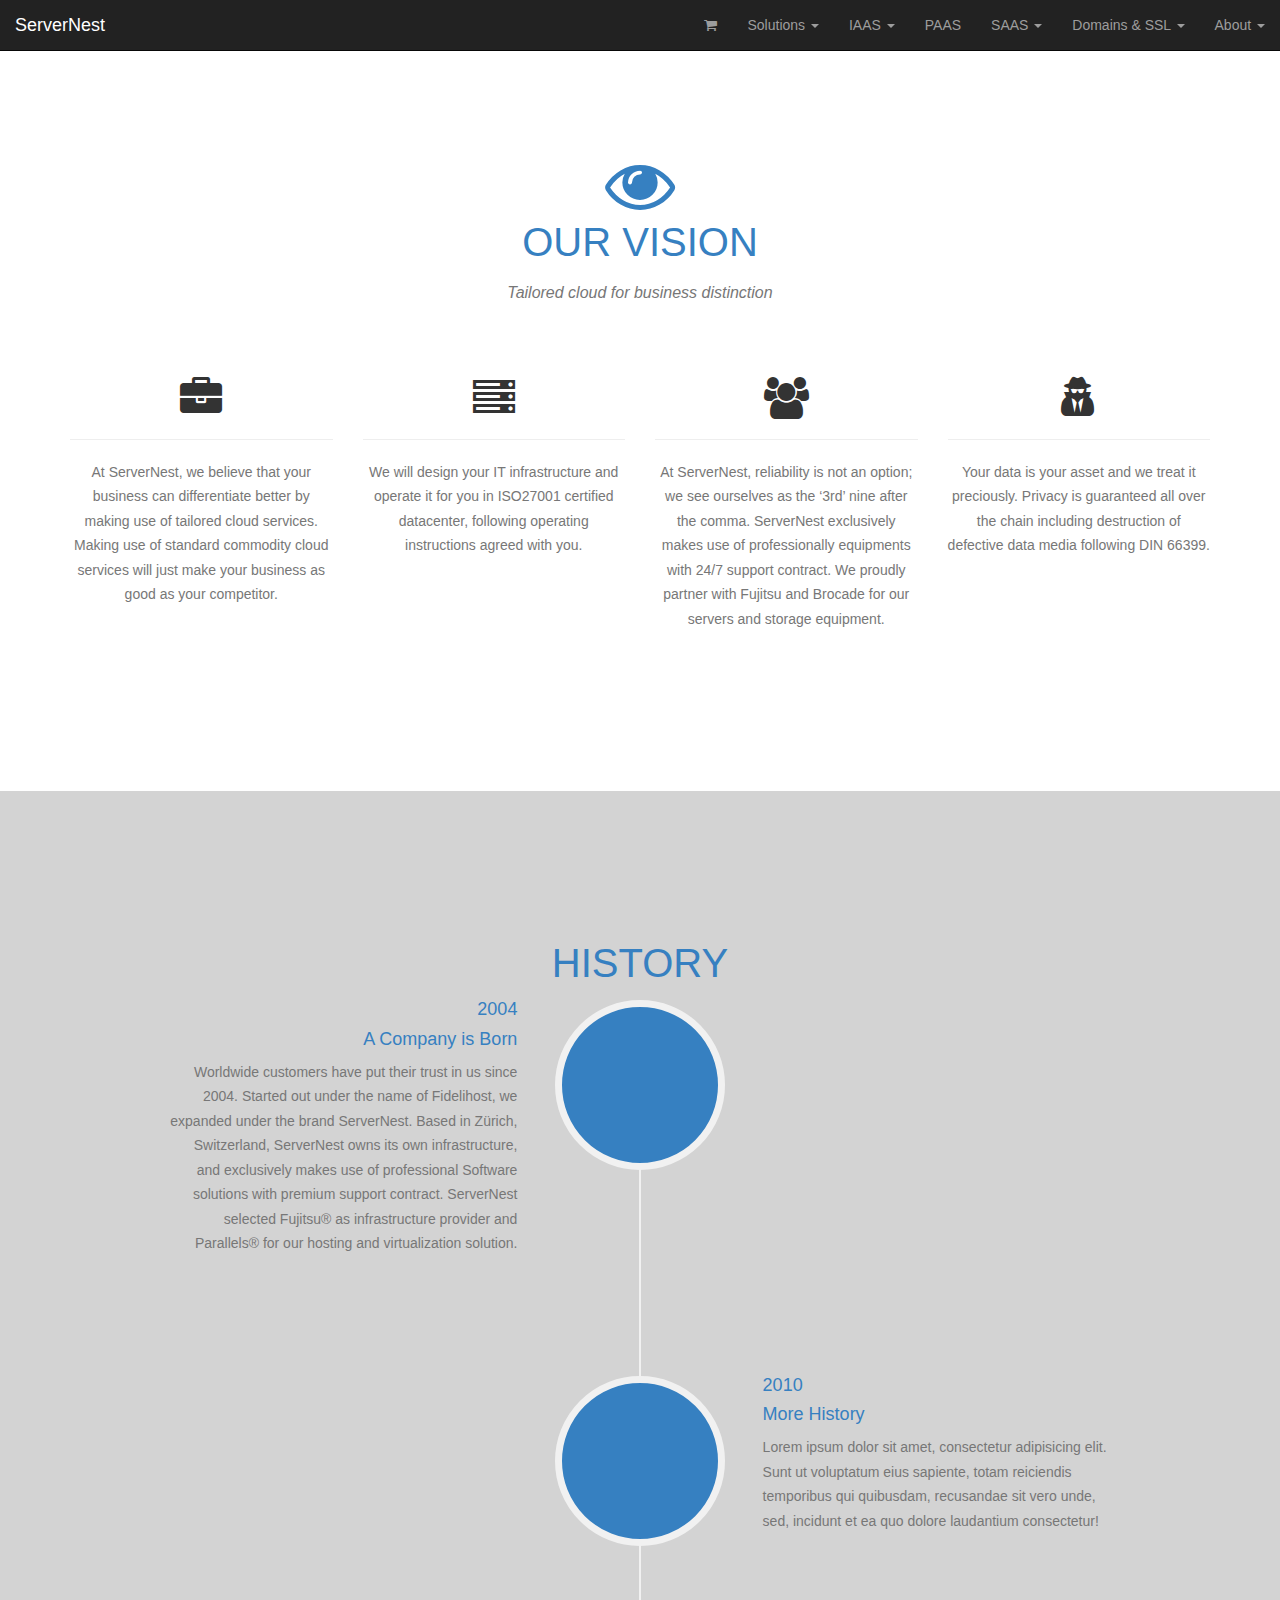
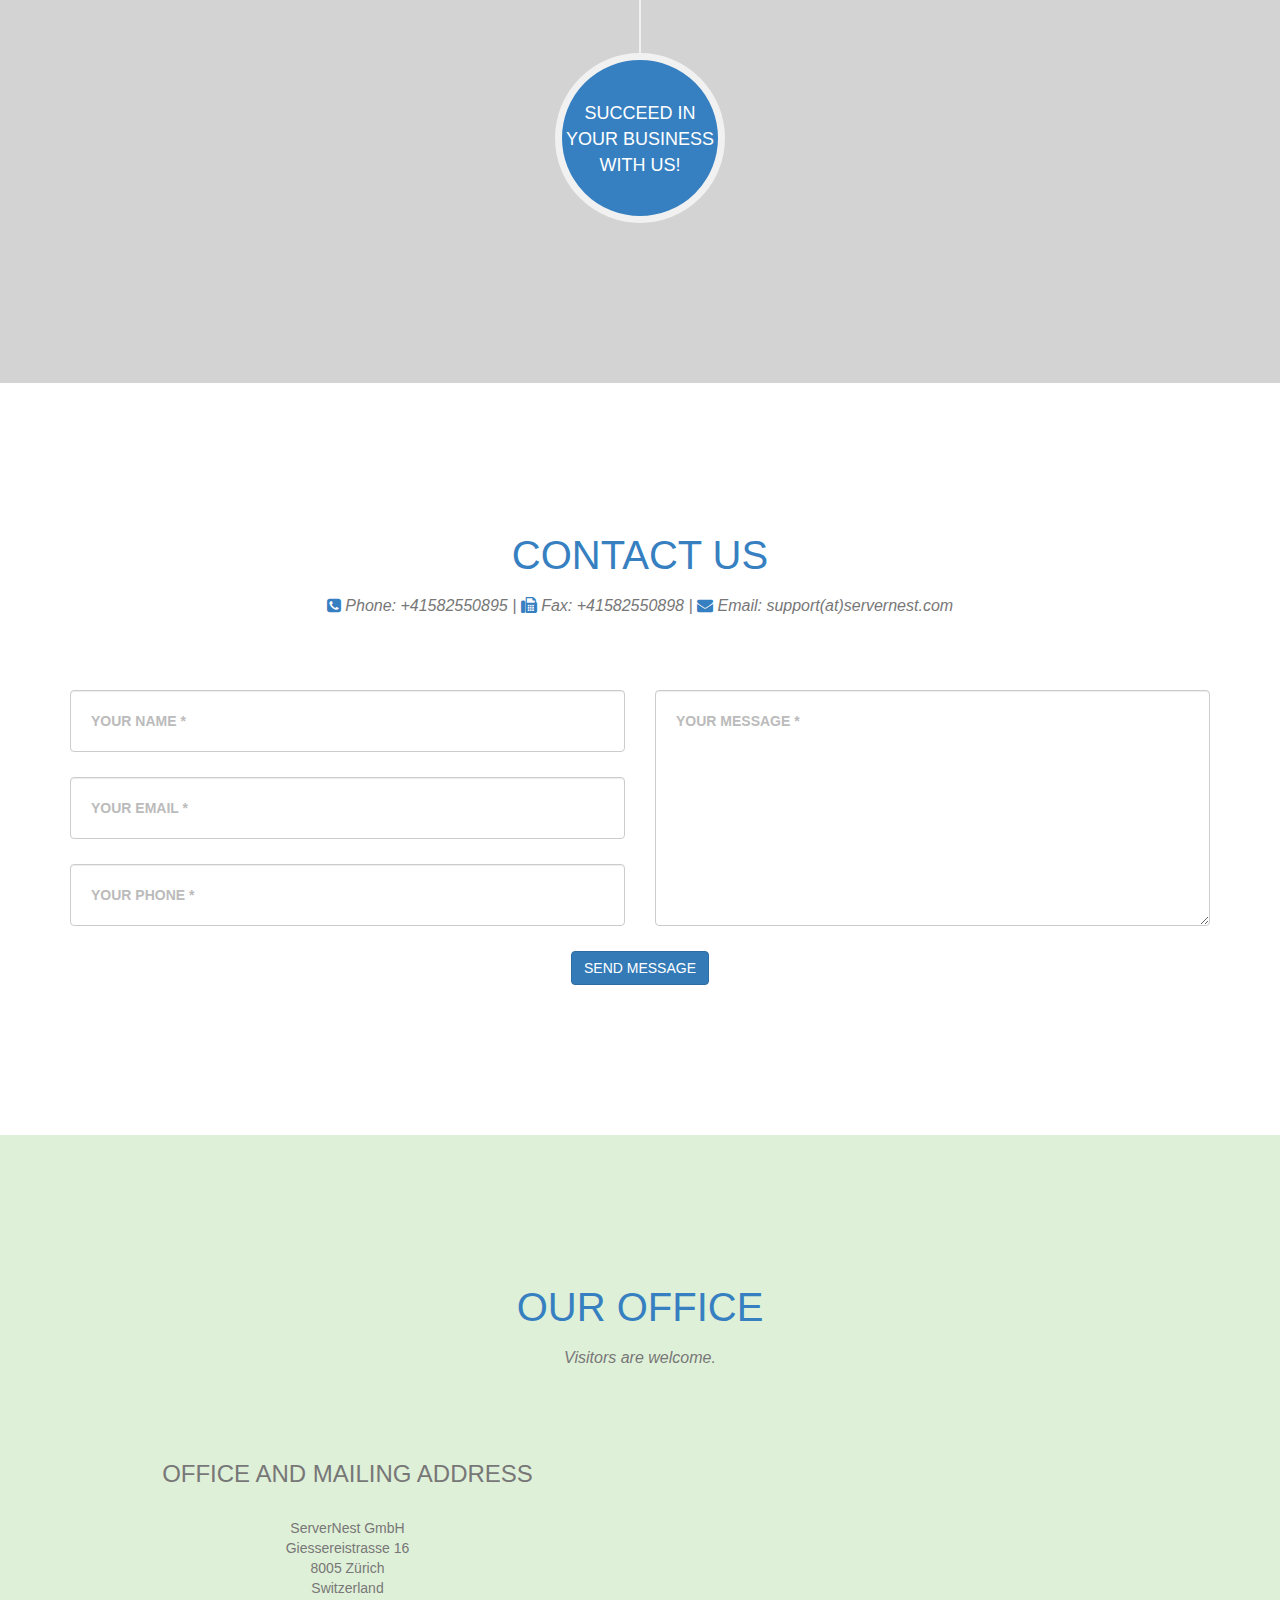
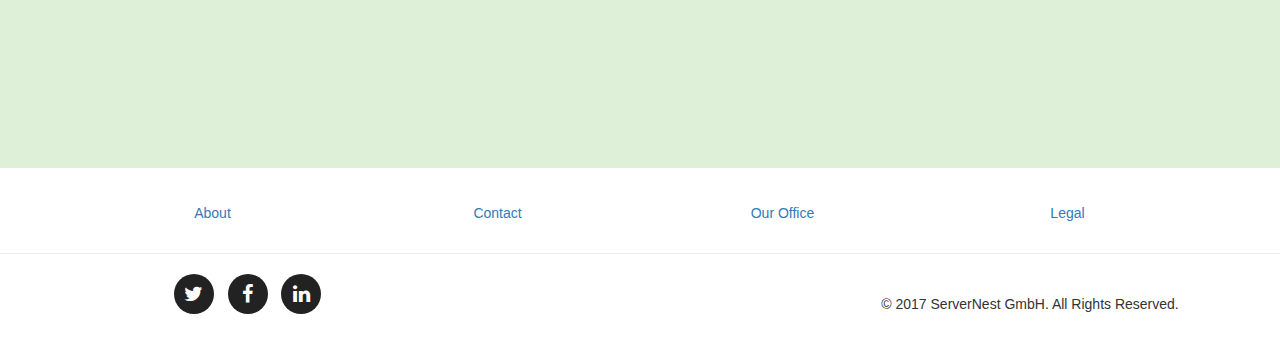
==== about.html @ 387ee03a "initial publish" ====
<!DOCTYPE HTML>
<html>

<head>
  <title>Datacenter Switzerland</title>
  <meta charset="utf-8">
  <link rel="stylesheet" type="text/css" href="assets/css/style.css">
  <link rel="stylesheet" type="text/css" href="assets/css/boot.css">
  <link rel="stylesheet" type="text/css" href="assets/css/bootstrap.min.css">
  <link rel="stylesheet" type="text/css" href="assets/css/bootstrap.css">
  <link rel="stylesheet" type="text/css" href="assets/css/style_common.css">
  <link rel="stylesheet" type="text/css" href="assets/css/style1.css">
  <link rel='stylesheet' type='text/css' href='http://fonts.googleapis.com/css?family=Open+Sans+Condensed:700,300,300italic'>
  <link rel="stylesheet" href="assets/css/custom.css">
  <link href="https://maxcdn.bootstrapcdn.com/font-awesome/4.7.0/css/font-awesome.min.css" rel="stylesheet" integrity="sha384-wvfXpqpZZVQGK6TAh5PVlGOfQNHSoD2xbE+QkPxCAFlNEevoEH3Sl0sibVcOQVnN"
    crossorigin="anonymous">
  <script src="assets/js/modernizr.custom.69142.js"></script>
  <script src="assets/js/jquery-1.10.1.min.js"></script>
  <script src="assets/js/bootstrap.min.js"></script>
</head>

<body>
  <div id="page-top" class="index">
      <nav class="navbar navbar-inverse navbar-fixed-top">
          <div class="container-fluid">
            <div class="navbar-header">
              <button type="button" class="navbar-toggle collapsed" data-toggle="collapse" data-target="#bs-example-navbar-collapse-1"
                aria-expanded="false">
                <span class="sr-only">Toggle navigation</span>
                <span class="icon-bar"></span>
                <span class="icon-bar"></span>
                <span class="icon-bar"></span>
              </button>
              <a class="navbar-brand page-scroll" href="index.html#page-top">ServerNest</a>
            </div>
            <div class="collapse navbar-collapse" id="bs-example-navbar-collapse-1">
              <ul class="nav navbar-nav navbar-right">
                <li>
                  <a href="#">
                    <i class="fa fa-shopping-cart" aria-hidden="true"></i>
                  </a>
                </li>
                <li class="dropdown">
                  <a class="dropdown-toggle" data-toggle="dropdown" href="#">Solutions</i>
                    <span class="caret"></span>
                  </a>
                  <ul class="dropdown-menu">
                    <li>
                      <a href="index.html#solutions">Virtual Servers</a>
                    </li>
                    <li>
                      <a href="index.html#solutions">Disaster Recovery</a>
                    </li>
                    <li>
                      <a href="index.html#solutions">Dedicated Servers</a>
                    </li>
                    <li>
                      <a href="index.html#solutions">Internet Of Things</a>
                    </li>
                    <li>
                      <a href="index.html#solutions">Container-virtual-machine</a>
                    </li>
                    <li>
                      <a href="index.html#solutions">Redundant Private cloud</a>
                    </li>
                    <li>
                      <a href="index.html#solutions">PLESK server</a>
                    </li>
                    <li>
                      <a href="index.html#solutions">Voice Enabled Cloud</a>
                    </li>
                    <li>
                      <a href="index.html#solutions">Web hosting</a>
                    </li>
                    <li>
                      <a href="index.html#solutions">Virtual servers (containers)</a>
                    </li>
                    <li>
                      <a href="index.html#solutions">Virtual Machine (hypervisor)</a>
                    </li>
                    <li>
                      <a href="index.html#solutions">Online Backup</a>
                    </li>
                  </ul>
                </li>
                <li class="dropdown">
                  <a class="dropdown-toggle" data-toggle="dropdown" href="#">IAAS</i>
                    <span class="caret"></span>
                  </a>
                  <ul class="dropdown-menu">
                    <li>
                      <a href="#">ServerNest POWER: dedicated servers</a>
                    </li>
                    <li>
                      <a href="#">ServerNest SIMPLICITY: Linux VPS (containers)</a>
                    </li>
                    <li>
                      <a href="#">ServerNest FLEXIBILITY: virtual machine</a>
                    </li>
                    <li>
                      <a href="#">ServerNest SKY: private redundant cloud</a>
                    </li>
                  </ul>
                </li>
                <li>
                  <a href="#">PAAS</a>
                </li>
                <li class="dropdown">
                  <a class="dropdown-toggle" data-toggle="dropdown" href="#">SAAS</i>
                    <span class="caret"></span>
                  </a>
                  <ul class="dropdown-menu">
                    <li>
                      <a href="#">ServerNest EQUALITY: shared hosting</a>
                    </li>
                    <li>
                      <a href="#">ServerNest SERENITY: online backup</a>
                    </li>
                    <li>
                      <a href="#">ServerNest PEACE-OF-MIND: website scanner</a>
                    </li>
                  </ul>
                </li>
                <li class="dropdown">
                  <a class="dropdown-toggle" data-toggle="dropdown" href="#">Domains & SSL</i>
                    <span class="caret"></span>
                  </a>
                  <ul class="dropdown-menu">
                    <li>
                      <a href="#">ServerNest IDENTITY</a>
                    </li>
                    <li>
                      <a href="#">SSL certificates</a>
                    </li>
                  </ul>
                </li>
                <li class="dropdown">
                  <a class="dropdown-toggle" data-toggle="dropdown" href="#">About</i>
                    <span class="caret"></span>
                  </a>
                  <ul class="dropdown-menu">
                    <li>
                      <a href="#vision">Our Vision</a>
                    </li>
                    <li>
                      <a href="#history">History</a>
                    </li>
                    <li>
                      <a href="#contact">Contact</a>
                    </li>
                    <li>
                        <a href="#office">Office</a>
                    </li>
                  </ul>
                </li>
              </ul>
            </div>
          </div>
          <!-- /.container-fluid -->
        </nav>
</div>
    <!-- ===== Vision ===== -->
    <section id="vision">
      <div class="container">
        <div class="row">
          <div class="col-lg-12 text-center">
            <i class="fa fa-eye fa-5x fa-heading" aria-hidden="true"></i>
            <h2 class="section-heading" style="color:#3680C1">Our Vision</h2>
            <h3 class="section-subheading text-muted">Tailored cloud for business distinction</h3>
          </div>
        </div>
        <div class="row text-center">
          <div class="col-md-3">
            <i class="fa fa-briefcase fa-3x" aria-hidden="true"></i>
            <hr>
            <p class="text-muted">At ServerNest, we believe that your business can differentiate better by making use of tailored cloud services.
              Making use of standard commodity cloud services will just make your business as good as your competitor.</p>
          </div>
          <div class="col-md-3">
            <i class="fa fa-server fa-3x" aria-hidden="true"></i>
            <hr>
            <p class="text-muted">We will design your IT infrastructure and operate it for you in ISO27001 certified datacenter, following operating
              instructions agreed with you.</p>
          </div>
          <div class="col-md-3">
            <i class="fa fa-users fa-3x" aria-hidden="true"></i>
            <hr>
            <p class="text-muted">At ServerNest, reliability is not an option; we see ourselves as the ‘3rd’ nine after the comma. ServerNest exclusively
              makes use of professionally equipments with 24/7 support contract. We proudly partner with Fujitsu and Brocade
              for our servers and storage equipment.</p>
          </div>
          <div class="col-md-3">
            <i class="fa fa-user-secret fa-3x" aria-hidden="true"></i>
            <hr>
            <p class="text-muted">Your data is your asset and we treat it preciously. Privacy is guaranteed all over the chain including destruction
              of defective data media following DIN 66399.</p>
          </div>
        </div>
    </section>
    <!-- ===== History ===== -->
    <section id="history" class="grey-bkgr">
      <div class="container">
        <div class="row">
          <div class="col-lg-12 text-center">
            <h2 class="section-heading" style="color:#3680C1">History</h2>
            <!-- <h3 class="section-subheading text-muted">Lorem ipsum dolor sit amet consectetur.</h3> -->
          </div>
        </div>
        <div class="row">
          <div class="col-lg-12">
            <ul class="timeline">
              <li>
                <div class="timeline-image">
                  <img class="img-circle img-responsive" src="assets/img/a-new-beginning.png" alt="">
                </div>
                <div class="timeline-panel">
                  <div class="timeline-heading">
                    <h4 style="color:#3680C1">2004</h4>
                    <h4 class="subheading" style="color:#3680C1">A Company is Born</h4>
                  </div>
                  <div class="timeline-body">
                    <p class="text-muted">Worldwide customers have put their trust in us since 2004. Started out under the name of Fidelihost,
                      we expanded under the brand ServerNest. Based in Zürich, Switzerland, ServerNest owns its own infrastructure,
                      and exclusively makes use of professional Software solutions with premium support contract. ServerNest
                      selected Fujitsu&reg; as infrastructure provider and Parallels&reg; for our hosting and virtualization
                      solution.</p>
                  </div>
                </div>
              </li>
              <li class="timeline-inverted">
                <div class="timeline-image">
                  <img class="img-circle img-responsive" src="assets/img/airplane-take-off-at-sunset-hd-wallpaper.png" alt="">
                </div>
                <div class="timeline-panel">
                  <div class="timeline-heading">
                    <h4 style="color:#3680C1">2010</h4>
                    <h4 class="subheading" style="color:#3680C1">More History</h4>
                  </div>
                  <div class="timeline-body">
                    <p class="text-muted">Lorem ipsum dolor sit amet, consectetur adipisicing elit. Sunt ut voluptatum eius sapiente, totam reiciendis
                      temporibus qui quibusdam, recusandae sit vero unde, sed, incidunt et ea quo dolore laudantium consectetur!</p>
                  </div>
                </div>
              </li>
              <li class="timeline-inverted">
                <div class="timeline-image">
                  <h4>Succeed in
                    <br> your business
                    <br> with us!</h4>
                </div>
              </li>
            </ul>
          </div>
        </div>
      </div>
    </section>
    <!-- ===== Contact Us ===== -->
    <section id="contact">
      <div class="container">
        <div class="row">
          <div class="col-lg-12 text-center">
            <h2 class="section-heading" style="color:#3680C1">Contact Us</h2>
            <h3 class="section-subheading text-muted">
                <i class="fa fa-phone-square fa-heading" aria-hidden="true"></i>&nbsp;Phone:&nbsp;+41582550895&nbsp;| <i class="fa fa-fax fa-heading" aria-hidden="true"></i>&nbsp;Fax:&nbsp;+41582550898&nbsp;| <i class="fa fa-envelope fa-heading" aria-hidden="true"></i>&nbsp;Email:&nbsp;support(at)servernest.com
            </h3>
          </div>
        </div>
        <div class="row">
          <div class="col-lg-12">
            <form action="javascript:void(0)" method="post" name="sentMessage" id="contactForm" novalidate>
              <div class="row">
                <div class="col-md-6">
                  <div class="form-group">
                    <input type="text" class="form-control" placeholder="Your Name *" id="name" required>
                    <p class="help-block text-danger"></p>
                  </div>
                  <div class="form-group">
                    <input type="email" class="form-control" placeholder="Your Email *" id="email" required>
                    <p class="help-block text-danger"></p>
                  </div>
                  <div class="form-group">
                    <input type="tel" class="form-control" placeholder="Your Phone *" id="phone" required>
                    <p class="help-block text-danger"></p>
                  </div>
                </div>
                <div class="col-md-6">
                  <div class="form-group">
                    <textarea class="form-control" placeholder="Your Message *" id="message" required></textarea>
                    <p class="help-block text-danger"></p>
                  </div>
                </div>
                <div class="clearfix"></div>
                <div class="col-lg-12 text-center">
                  <div id="success"></div>
                  <button type="submit" class="btn btn-primary">Send Message</button>
                </div>
              </div>
            </form>
          </div>
        </div>
      </div>
    </section>
    <!-- ===== Our Office ===== -->
  <section id="office" class="bg-success">
      <div class="container">
        <div class="row">
          <div class="col-lg-12 text-center">
            <h2 class="section-heading" style="color:#3680C1">Our Office</h2>
            <h3 class="section-subheading text-muted">Visitors are welcome.</h3>
          </div>
        </div>
        <div class="row">
            <div class="col-lg-6">
                <address class="text-muted text-center">
                    <h3>Office and mailing address</h3><br>
                    ServerNest GmbH <br>
                    Giessereistrasse 16 <br>
                    8005 Zürich <br>
                    Switzerland <br>
                </address>
            </div>
            <div class="col-lg-6 text-center">
                        <iframe src="https://www.google.com/maps/embed?pb=!1m18!1m12!1m3!1d2701.0915641867246!2d8.51625931528154!3d47.39064631086477!2m3!1f0!2f0!3f0!3m2!1i1024!2i768!4f13.1!3m3!1m2!1s0x47900a4120c2ea69%3A0xa9de761178c2d3b2!2sGiessereistrasse+16%2C+8005+Z%C3%BCrich!5e0!3m2!1sen!2sch!4v1509923425653" frameborder="0" style="border:0" allowfullscreen></iframe>
            </div>
          </div>
      </div>
    </section>
    <footer>
        <div class="container text-center">
          <div class="row">
            <div class="col-lg-12">
              <div class="col-md-3">
                <ul class="nav nav-pills nav-stacked">
                  <li>
                    <a href="about.html">About</a>
                  </li>
                </ul>
              </div>
              <div class="col-md-3">
                <ul class="nav nav-pills nav-stacked">
                  <li>
                    <a href="about.html#contact">Contact</a>
                  </li>
                </ul>
              </div>
              <div class="col-md-3">
                  <ul class="nav nav-pills nav-stacked">
                    <li>
                      <a href="about.html#office">Our Office</a>
                    </li>
                  </ul>
                </div>
              <div class="col-md-3">
                <ul class="nav nav-pills nav-stacked">
                  <li>
                    <a href="#">Legal</a>
                  </li>
                </ul>
              </div>
            </div>
          </div>
        </div>
        <hr />
        <div class="container">
          <div class="row">
            <div class="col-md-4">
              <ul class="list-inline social-buttons">
                <li>
                  <a href="#">
                    <i class="fa fa-twitter"></i>
                  </a>
                </li>
                <li>
                  <a href="#">
                    <i class="fa fa-facebook"></i>
                  </a>
                </li>
                <li>
                  <a href="#">
                    <i class="fa fa-linkedin"></i>
                  </a>
                </li>
              </ul>
            </div>
            <div class="col-md-4 col-md-offset-">
            </div>
            <div class="col-md-4">
              <br>
              <span>&copy; 2017 ServerNest GmbH. All Rights Reserved.</span>
            </div>
          </div>
        </div>
      </footer>
</body>

</html>
---- assets/css/style.css ----
.container{padding-right:15px;
padding-left:15px;
margin-right:auto;
margin-left:auto;
height:auto;}




.img-responsive
{
	display: block;
  max-width: 300px;
  height: auto;
}
---- assets/css/boot.css ----
body{overflow-x:hidden;font-family:"Roboto Slab","Helvetica Neue",Helvetica,Arial,sans-serif}.text-muted{color:#777}.text-primary{color:#fed136}p{font-size:14px;line-height:1.75}p.large{font-size:16px}a,a:hover,a:focus,a:active,a.active{outline:0}a{color:#fed136}a:hover,a:focus,a:active,a.active{color:#fec503}h1,h2,h3,h4,h5,h6{font-family:Montserrat,"Helvetica Neue",Helvetica,Arial,sans-serif;text-transform:uppercase;font-weight:700}.img-centered{margin:0 auto}.bg-light-gray{background-color:#f7f7f7}.bg-darkest-gray{background-color:#222}.btn-primary{color:#fff;background-color:#fed136;border-color:#fed136;font-family:Montserrat,"Helvetica Neue",Helvetica,Arial,sans-serif;text-transform:uppercase;font-weight:700}.btn-primary:hover,.btn-primary:focus,.btn-primary:active,.btn-primary.active,.open .dropdown-toggle.btn-primary{color:#fff;background-color:#fec503;border-color:#f6bf01}.btn-primary:active,.btn-primary.active,.open .dropdown-toggle.btn-primary{background-image:none}.btn-primary.disabled,.btn-primary[disabled],fieldset[disabled] .btn-primary,.btn-primary.disabled:hover,.btn-primary[disabled]:hover,fieldset[disabled] .btn-primary:hover,.btn-primary.disabled:focus,.btn-primary[disabled]:focus,fieldset[disabled] .btn-primary:focus,.btn-primary.disabled:active,.btn-primary[disabled]:active,fieldset[disabled] .btn-primary:active,.btn-primary.disabled.active,.btn-primary[disabled].active,fieldset[disabled] .btn-primary.active{background-color:#fed136;border-color:#fed136}.btn-primary .badge{color:#fed136;background-color:#fff}.btn-xl{color:#fff;background-color:#fed136;border-color:#fed136;font-family:Montserrat,"Helvetica Neue",Helvetica,Arial,sans-serif;text-transform:uppercase;font-weight:700;border-radius:3px;font-size:18px;padding:20px 40px}.btn-xl:hover,.btn-xl:focus,.btn-xl:active,.btn-xl.active,.open .dropdown-toggle.btn-xl{color:#fff;background-color:#fec503;border-color:#f6bf01}.btn-xl:active,.btn-xl.active,.open .dropdown-toggle.btn-xl{background-image:none}.btn-xl.disabled,.btn-xl[disabled],fieldset[disabled] .btn-xl,.btn-xl.disabled:hover,.btn-xl[disabled]:hover,fieldset[disabled] .btn-xl:hover,.btn-xl.disabled:focus,.btn-xl[disabled]:focus,fieldset[disabled] .btn-xl:focus,.btn-xl.disabled:active,.btn-xl[disabled]:active,fieldset[disabled] .btn-xl:active,.btn-xl.disabled.active,.btn-xl[disabled].active,fieldset[disabled] .btn-xl.active{background-color:#fed136;border-color:#fed136}.btn-xl .badge{color:#fed136;background-color:#fff}.navbar-default{background-color:#222;border-color:transparent}.navbar-default .navbar-brand{color:#fed136;font-family:"Kaushan Script","Helvetica Neue",Helvetica,Arial,cursive}.navbar-default .navbar-brand:hover,.navbar-default .navbar-brand:focus,.navbar-default .navbar-brand:active,.navbar-default .navbar-brand.active{color:#fec503}.navbar-default .navbar-collapse{border-color:rgba(255,255,255,.02)}.navbar-default .navbar-toggle{background-color:#fed136;border-color:#fed136}.navbar-default .navbar-toggle .icon-bar{background-color:#fff}.navbar-default .navbar-toggle:hover,.navbar-default .navbar-toggle:focus{background-color:#fed136}.navbar-default .nav li a{font-family:Montserrat,"Helvetica Neue",Helvetica,Arial,sans-serif;text-transform:uppercase;font-weight:400;letter-spacing:1px;color:#fff}.navbar-default .nav li a:hover,.navbar-default .nav li a:focus{color:#fed136;outline:0}.navbar-default .navbar-nav>.active>a{border-radius:0;color:#fff;background-color:#fed136}.navbar-default .navbar-nav>.active>a:hover,.navbar-default .navbar-nav>.active>a:focus{color:#fff;background-color:#fec503}@media (min-width:768px){.navbar-default{background-color:transparent;padding:25px 0;-webkit-transition:padding .3s;-moz-transition:padding .3s;transition:padding .3s;border:0}.navbar-default .navbar-brand{font-size:2em;-webkit-transition:all .3s;-moz-transition:all .3s;transition:all .3s}.navbar-default .navbar-nav>.active>a{border-radius:3px}.navbar-default.navbar-shrink{background-color:#222;padding:10px 0}.navbar-default.navbar-shrink .navbar-brand{font-size:1.5em}}header{background-repeat:none;background-attachment:scroll;background-position:center center;-webkit-background-size:cover;-moz-background-size:cover;background-size:cover;-o-background-size:cover;text-align:center;color:#fff}header .intro-text{padding-top:100px;padding-bottom:50px}header .intro-text .intro-lead-in{font-family:"Droid Serif","Helvetica Neue",Helvetica,Arial,sans-serif;font-style:italic;font-size:22px;line-height:22px;margin-bottom:25px}header .intro-text .intro-heading{font-family:Montserrat,"Helvetica Neue",Helvetica,Arial,sans-serif;text-transform:uppercase;font-weight:700;font-size:50px;line-height:50px;margin-bottom:25px}@media (min-width:768px){header .intro-text{padding-top:300px;padding-bottom:200px}header .intro-text .intro-lead-in{font-family:"Droid Serif","Helvetica Neue",Helvetica,Arial,sans-serif;font-style:italic;font-size:40px;line-height:40px;margin-bottom:25px}header .intro-text .intro-heading{font-family:Montserrat,"Helvetica Neue",Helvetica,Arial,sans-serif;text-transform:uppercase;font-weight:700;font-size:75px;line-height:75px;margin-bottom:50px}}section{padding:100px 0}section h2.section-heading{font-size:40px;margin-top:0;margin-bottom:15px}section h3.section-subheading{font-size:16px;font-family:"Droid Serif","Helvetica Neue",Helvetica,Arial,sans-serif;text-transform:none;font-style:italic;font-weight:400;margin-bottom:75px}@media (min-width:768px){section{padding:150px 0}}.service-heading{margin:15px 0;text-transform:none}#portfolio .portfolio-item{margin:0 0 15px;right:0}#portfolio .portfolio-item .portfolio-link{display:block;position:relative;max-width:400px;margin:0 auto}#portfolio .portfolio-item .portfolio-link .portfolio-hover{background:rgba(254,209,54,.9);position:absolute;width:100%;height:100%;opacity:0;transition:all ease .5s;-webkit-transition:all ease .5s;-moz-transition:all ease .5s}#portfolio .portfolio-item .portfolio-link .portfolio-hover:hover{opacity:1}#portfolio .portfolio-item .portfolio-link .portfolio-hover .portfolio-hover-content{position:absolute;width:100%;height:20px;font-size:20px;text-align:center;top:50%;margin-top:-12px;color:#fff}#portfolio .portfolio-item .portfolio-link .portfolio-hover .portfolio-hover-content i{margin-top:-12px}#portfolio .portfolio-item .portfolio-link .portfolio-hover .portfolio-hover-content h3,#portfolio .portfolio-item .portfolio-link .portfolio-hover .portfolio-hover-content h4{margin:0}#portfolio .portfolio-item .portfolio-caption{max-width:400px;margin:0 auto;background-color:#fff;text-align:center;padding:25px}#portfolio .portfolio-item .portfolio-caption h4{text-transform:none;margin:0}#portfolio .portfolio-item .portfolio-caption p{font-family:"Droid Serif","Helvetica Neue",Helvetica,Arial,sans-serif;font-style:italic;font-size:16px;margin:0}#portfolio *{z-index:2}@media (min-width:767px){#portfolio .portfolio-item{margin:0 0 30px}}.timeline{list-style:none;padding:0;position:relative}.timeline:before{top:0;bottom:0;position:absolute;content:"";width:2px;background-color:#f1f1f1;left:40px;margin-left:-1.5px}.timeline>li{margin-bottom:50px;position:relative;min-height:50px}.timeline>li:before,.timeline>li:after{content:" ";display:table}.timeline>li:after{clear:both}.timeline>li .timeline-panel{width:100%;float:right;padding:0 20px 0 100px;position:relative;text-align:left}.timeline>li .timeline-panel:before{border-left-width:0;border-right-width:15px;left:-15px;right:auto}.timeline>li .timeline-panel:after{border-left-width:0;border-right-width:14px;left:-14px;right:auto}.timeline>li .timeline-image{left:0;margin-left:0;width:80px;height:80px;position:absolute;z-index:100;background-color:#3680C1;color:#fff;border-radius:100%;border:7px solid #f1f1f1;text-align:center}.timeline>li .timeline-image h4{font-size:10px;margin-top:12px;line-height:14px}.timeline>li.timeline-inverted>.timeline-panel{float:right;text-align:left;padding:0 20px 0 100px}.timeline>li.timeline-inverted>.timeline-panel:before{border-left-width:0;border-right-width:15px;left:-15px;right:auto}.timeline>li.timeline-inverted>.timeline-panel:after{border-left-width:0;border-right-width:14px;left:-14px;right:auto}.timeline>li:last-child{margin-bottom:0}.timeline .timeline-heading h4{margin-top:0;color:inherit}.timeline .timeline-heading h4.subheading{text-transform:none}.timeline .timeline-body>p,.timeline .timeline-body>ul{margin-bottom:0}@media (min-width:768px){.timeline:before{left:50%}.timeline>li{margin-bottom:100px;min-height:100px}.timeline>li .timeline-panel{width:41%;float:left;padding:0 20px 20px 30px;text-align:right}.timeline>li .timeline-image{width:100px;height:100px;left:50%;margin-left:-50px}.timeline>li .timeline-image h4{font-size:13px;margin-top:16px;line-height:18px}.timeline>li.timeline-inverted>.timeline-panel{float:right;text-align:left;padding:0 30px 20px 20px}}@media (min-width:992px){.timeline>li{min-height:150px}.timeline>li .timeline-panel{padding:0 20px 20px}.timeline>li .timeline-image{width:150px;height:150px;margin-left:-75px}.timeline>li .timeline-image h4{font-size:18px;margin-top:30px;line-height:26px}.timeline>li.timeline-inverted>.timeline-panel{padding:0 20px 20px}}@media (min-width:1200px){.timeline>li{min-height:170px}.timeline>li .timeline-panel{padding:0 20px 20px 100px}.timeline>li .timeline-image{width:170px;height:170px;margin-left:-85px}.timeline>li .timeline-image h4{margin-top:40px}.timeline>li.timeline-inverted>.timeline-panel{padding:0 100px 20px 20px}}.team-member{text-align:center;margin-bottom:50px}.team-member img{margin:0 auto;border:7px solid #fff}.team-member h4{margin-top:25px;margin-bottom:0;text-transform:none}.team-member p{margin-top:0}aside.clients img{margin:50px auto}section#contact{background-color:white;background-image:url(file:///C|/Users/admin/Desktop/template/image/tumblr_static_worldmap_by_luft5thor-d6tfodu.png);background-position:center;background-repeat:no-repeat}section#contact .section-heading{color:#fff}section#contact .form-group{margin-bottom:25px}section#contact .form-group input,section#contact .form-group textarea{padding:20px}section#contact .form-group input.form-control{height:auto}section#contact .form-group textarea.form-control{height:236px}section#contact .form-control:focus{border-color:#fed136;box-shadow:none}section#contact ::-webkit-input-placeholder{font-family:Montserrat,"Helvetica Neue",Helvetica,Arial,sans-serif;text-transform:uppercase;font-weight:700;color:#bbb}section#contact :-moz-placeholder{font-family:Montserrat,"Helvetica Neue",Helvetica,Arial,sans-serif;text-transform:uppercase;font-weight:700;color:#bbb}section#contact ::-moz-placeholder{font-family:Montserrat,"Helvetica Neue",Helvetica,Arial,sans-serif;text-transform:uppercase;font-weight:700;color:#bbb}section#contact :-ms-input-placeholder{font-family:Montserrat,"Helvetica Neue",Helvetica,Arial,sans-serif;text-transform:uppercase;font-weight:700;color:#bbb}section#contact .text-danger{color:#e74c3c}footer{padding:25px 0;text-align:center}footer span.copyright{line-height:40px;font-family:Montserrat,"Helvetica Neue",Helvetica,Arial,sans-serif;text-transform:uppercase;text-transform:none}footer ul.quicklinks{margin-bottom:0;line-height:40px;font-family:Montserrat,"Helvetica Neue",Helvetica,Arial,sans-serif;text-transform:uppercase;text-transform:none}ul.social-buttons{margin-bottom:0}ul.social-buttons li a{display:block;background-color:#222;height:40px;width:40px;border-radius:100%;font-size:20px;line-height:40px;color:#fff;outline:0;-webkit-transition:all .3s;-moz-transition:all .3s;transition:all .3s}ul.social-buttons li a:hover,ul.social-buttons li a:focus,ul.social-buttons li a:active{background-color:#2A6599}.btn:focus,.btn:active,.btn.active,.btn:active:focus{outline:0}.portfolio-modal .modal-content{border-radius:0;background-clip:border-box;-webkit-box-shadow:none;box-shadow:none;border:0;min-height:100%;padding:100px 0;text-align:center}.portfolio-modal .modal-content h2{margin-bottom:15px;font-size:3em}.portfolio-modal .modal-content p{margin-bottom:30px}.portfolio-modal .modal-content p.item-intro{margin:20px 0 30px;font-family:"Droid Serif","Helvetica Neue",Helvetica,Arial,sans-serif;font-style:italic;font-size:16px}.portfolio-modal .modal-content ul.list-inline{margin-bottom:30px;margin-top:0}.portfolio-modal .modal-content img{margin-bottom:30px}.portfolio-modal .close-modal{position:absolute;width:75px;height:75px;background-color:transparent;top:25px;right:25px;cursor:pointer}.portfolio-modal .close-modal:hover{opacity:.3}.portfolio-modal .close-modal .lr{height:75px;width:1px;margin-left:35px;background-color:#222;transform:rotate(45deg);-ms-transform:rotate(45deg);-webkit-transform:rotate(45deg);z-index:1051}.portfolio-modal .close-modal .lr .rl{height:75px;width:1px;background-color:#222;transform:rotate(90deg);-ms-transform:rotate(90deg);-webkit-transform:rotate(90deg);z-index:1052}.portfolio-modal .modal-backdrop{opacity:0;display:none}::-moz-selection{text-shadow:none;background:#2A6395}::selection{text-shadow:none;background:#2B6598}img::selection{background:0 0}img::-moz-selection{background:0 0}body{webkit-tap-highlight-color:#fed136}
---- assets/css/style_common.css ----
.view {
	width: 316px;
	height: 216px;
	margin: 10px;
	float: left;
	position: relative;
	border: 8px solid #fff;
	box-shadow: 1px 1px 2px rgba(0,0,0,0.05);
	background: #333;
	-webkit-perspective: 500px;
	-moz-perspective: 500px;
	-o-perspective: 500px;
	-ms-perspective: 500px;
	perspective: 500px;
}

.view .slice{
	width: 60px;
	height: 100%;
	z-index: 100;
	
	-webkit-transform-style: preserve-3d;
	-moz-transform-style: preserve-3d;
	-o-transform-style: preserve-3d;
	-ms-transform-style: preserve-3d;
	transform-style: preserve-3d;
	
	-webkit-transform-origin: left center;
	-moz-transform-origin: left center;
	-o-transform-origin: left center;
	-ms-transform-origin: left center;
	transform-origin: left center;
	
	-webkit-transition: -webkit-transform 150ms ease-in-out;
	-moz-transition: -moz-transform 150ms ease-in-out;
	-o-transition: -o-transform 150ms ease-in-out;
	-ms-transition: -ms-transform 150ms ease-in-out;
	transition: transform 150ms ease-in-out;
		
}

.view div.view-back{
	width: 50%;
	height: 100%;
	position: absolute;
	right: 0;
	background: #666;
	z-index: 0;
}

.view-back span {
	display: block;
	float: right;
	padding: 5px 20px 5px;
	width: 100%;
	text-align: right;
	font-size: 16px;
	color: rgba(255,255,255,0.6);
}

.view-back span:first-child {
	padding-top: 20px;
}

.view-back a {
	display: bock;
	font-size: 18px;
	color: rgba(255,255,255,0.4);
	position: absolute;
	right: 15px;
	bottom: 15px;
	border: 2px solid rgba(255,255,255,0.3);
	border-radius: 50%;
	width: 30px;
	height: 30px;
	line-height: 22px;
	text-align: center;
	font-weight: 700;
}

.view-back a:hover {
	color: #fff;
	border-color: #fff;
}

.view-back span[data-icon]:before {
    content: attr(data-icon);
    font-family: 'icons';
    color: #aaa;
	color: rgba(255,255,255,0.2);
	text-shadow: 0 0 1px rgba(255,255,255,0.2);
	padding-right: 5px;
}

.view .s2, 
.view .s3, 
.view .s4, 
.view .s5 {
	-webkit-transform: translate3d(60px,0,0);
	-moz-transform: translate3d(60px,0,0);
	-o-transform: translate3d(60px,0,0);
	-ms-transform: translate3d(60px,0,0);
	transform: translate3d(60px,0,0);
}
.view .s1 {
	background-position: 0px 0px;
}
.view .s2 {
	background-position: -60px 0px;
}
.view .s3 {
	background-position: -120px 0px;
}
.view .s4 {
	background-position: -180px 0px;
}
.view .s5 {
	background-position: -240px 0px;
}

.view .overlay {
	width: 60px;
	height: 100%;
	opacity: 0;
	position: absolute;
	-webkit-transition: opacity 150ms ease-in-out;
	-moz-transition: opacity 150ms ease-in-out;
	-o-transition: opacity 150ms ease-in-out;
	-ms-transition: opacity 150ms ease-in-out;
	transition: opacity 150ms ease-in-out;
}

.view:hover .overlay {
	opacity: 1;
}

.view img {
	position: absolute;
	z-index: 0;
	-webkit-transition: left 0.3s ease-in-out;
	-o-transition: left 0.3s ease-in-out;
	-moz-transition: left 0.3s ease-in-out;
	-ms-transition: left 0.3s ease-in-out;
	transition: left 0.3s ease-in-out;
}
---- assets/css/style1.css ----
.view:hover .s2{
	-webkit-transform: translate3d(59px,0,0) rotate3d(0,1,0,-45deg);
	-moz-transform: translate3d(59px,0,0) rotate3d(0,1,0,-45deg);
	-o-transform: translate3d(59px,0,0) rotate3d(0,1,0,-45deg);
	-ms-transform: translate3d(59px,0,0) rotate3d(0,1,0,-45deg);
	transform: translate3d(59px,0,0) rotate3d(0,1,0,-45deg);
}
.view:hover .s3, 
.view:hover .s5{
	-webkit-transform: translate3d(59px,0,0) rotate3d(0,1,0,90deg);
	-moz-transform: translate3d(59px,0,0) rotate3d(0,1,0,90deg);
	-o-transform: translate3d(59px,0,0) rotate3d(0,1,0,90deg);
	-ms-transform: translate3d(59px,0,0) rotate3d(0,1,0,90deg);
	transform: translate3d(59px,0,0) rotate3d(0,1,0,90deg);
}
.view:hover .s4{
	-webkit-transform: translate3d(59px,0,0) rotate3d(0,1,0,-90deg);
	-moz-transform: translate3d(59px,0,0) rotate3d(0,1,0,-90deg);
	-o-transform: translate3d(59px,0,0) rotate3d(0,1,0,-90deg);
	-ms-transform: translate3d(59px,0,0) rotate3d(0,1,0,-90deg);
	transform: translate3d(59px,0,0) rotate3d(0,1,0,-90deg);
}

.view .s1 > .overlay {
	background: -moz-linear-gradient(right, rgba(0,0,0,0.05) 0%, rgba(0,0,0,0) 100%);
	background: -webkit-linear-gradient(right, rgba(0,0,0,0.05) 0%,rgba(0,0,0,0) 100%);
	background: -o-linear-gradient(right, rgba(0,0,0,0.05) 0%,rgba(0,0,0,0) 100%);
	background: -ms-linear-gradient(right, rgba(0,0,0,0.05) 0%,rgba(0,0,0,0) 100%);
	background: linear-gradient(right, rgba(0,0,0,0.05) 0%,rgba(0,0,0,0) 100%);
}

.view .s2 > .overlay {
	background: -moz-linear-gradient(left, rgba(255,255,255,0) 0%, rgba(255, 255, 255, 0.2) 100%);
	background: -webkit-linear-gradient(left, rgba(255,255,255,0) 0%, rgba(255, 255, 255, 0.2) 100%);
	background: -o-linear-gradient(left, rgba(255,255,255,0) 0%, rgba(255, 255, 255, 0.2) 100%);
	background: -ms-linear-gradient(left, rgba(255,255,255,0) 0%, rgba(255, 255, 255, 0.2) 100%);
	background: linear-gradient(left, rgba(255,255,255,0) 0%, rgba(255, 255, 255, 0.2) 100%);
}

.view .s3 > .overlay {
	background: -moz-linear-gradient(right, rgba(0,0,0,0.8) 0%, rgba(0,0,0,0.2) 100%);
	background: -webkit-linear-gradient(right, rgba(0,0,0,0.8) 0%,rgba(0,0,0,0.2) 100%);
	background: -o-linear-gradient(right, rgba(0,0,0,0.8) 0%,rgba(0,0,0,0.2) 100%);
	background: -ms-linear-gradient(right, rgba(0,0,0,0.8) 0%,rgba(0,0,0,0.2) 100%);
	background: linear-gradient(right, rgba(0,0,0,0.8) 0%,rgba(0,0,0,0.2) 100%);
}

.view .s4 > .overlay {
	background: -moz-linear-gradient(left, rgba(0,0,0,0.8) 0%, rgba(0,0,0,0) 100%);
	background: -webkit-linear-gradient(left, rgba(0,0,0,0.8) 0%,rgba(0,0,0,0) 100%);
	background: -o-linear-gradient(left, rgba(0,0,0,0.8) 0%,rgba(0,0,0,0) 100%);
	background: -ms-linear-gradient(left, rgba(0,0,0,0.8) 0%,rgba(0,0,0,0) 100%);
	background: linear-gradient(left, rgba(0,0,0,0.8) 0%,rgba(0,0,0,0) 100%);
}

.view .s5 > .overlay {
	background: -moz-linear-gradient(left, rgba(0,0,0,0.3) 0%, rgba(0,0,0,0) 100%);
	background: -webkit-linear-gradient(left, rgba(0,0,0,0.3) 0%,rgba(0,0,0,0) 100%);
	background: -o-linear-gradient(left, rgba(0,0,0,0.3) 0%,rgba(0,0,0,0) 100%);
	background: -ms-linear-gradient(left, rgba(0,0,0,0.3) 0%,rgba(0,0,0,0) 100%);
	background: linear-gradient(left, rgba(0,0,0,0.3) 0%,rgba(0,0,0,0) 100%);
}
---- assets/css/custom.css ----
.img-center {margin:0 auto;}
.grey-bkgr {
    background-color: #D3D3D3;
}
.fa-heading {
    color:#3680C1;
}

/* Text on top of image */
.top-image-text {
    position: absolute;
    top: 50%;
    left: 50%;
    transform: translate(-50%, -50%);
    z-index: 100;
    color: white;
    text-shadow: 2px 2px 4px #000000;
}
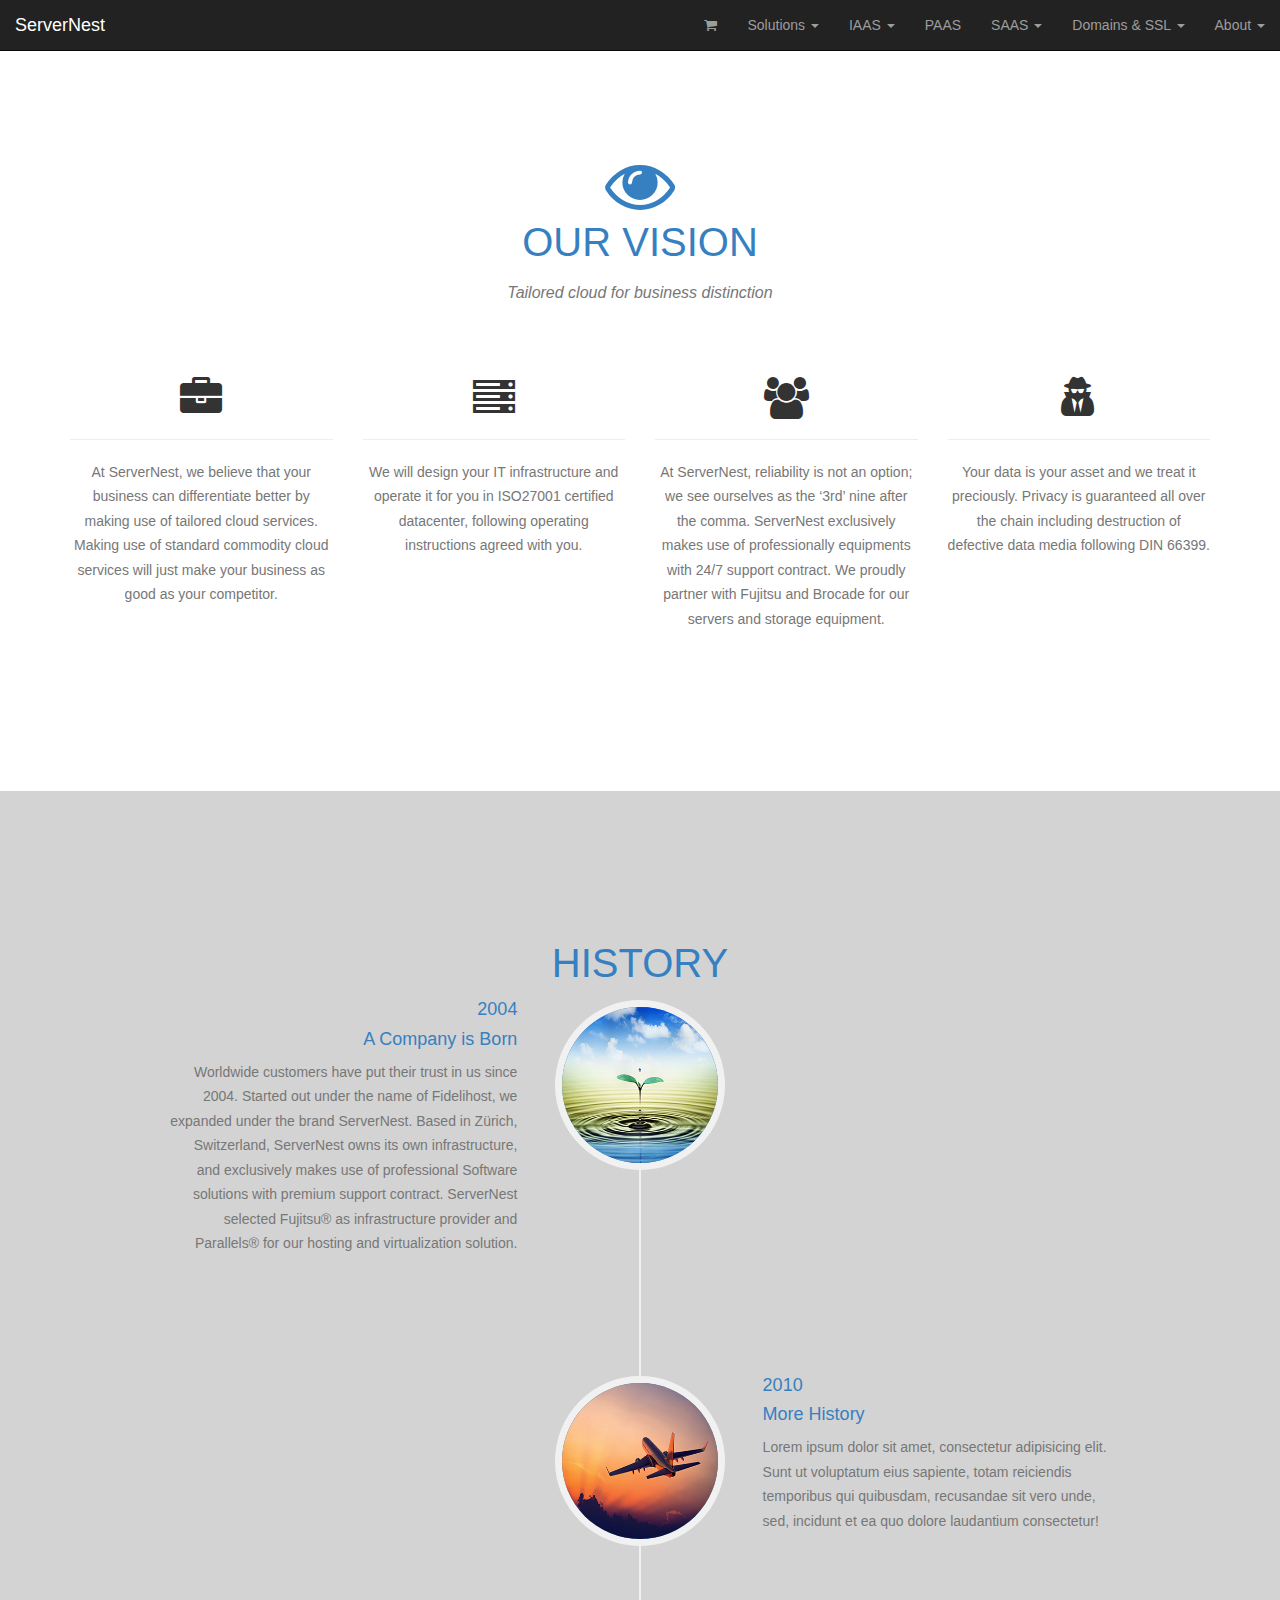
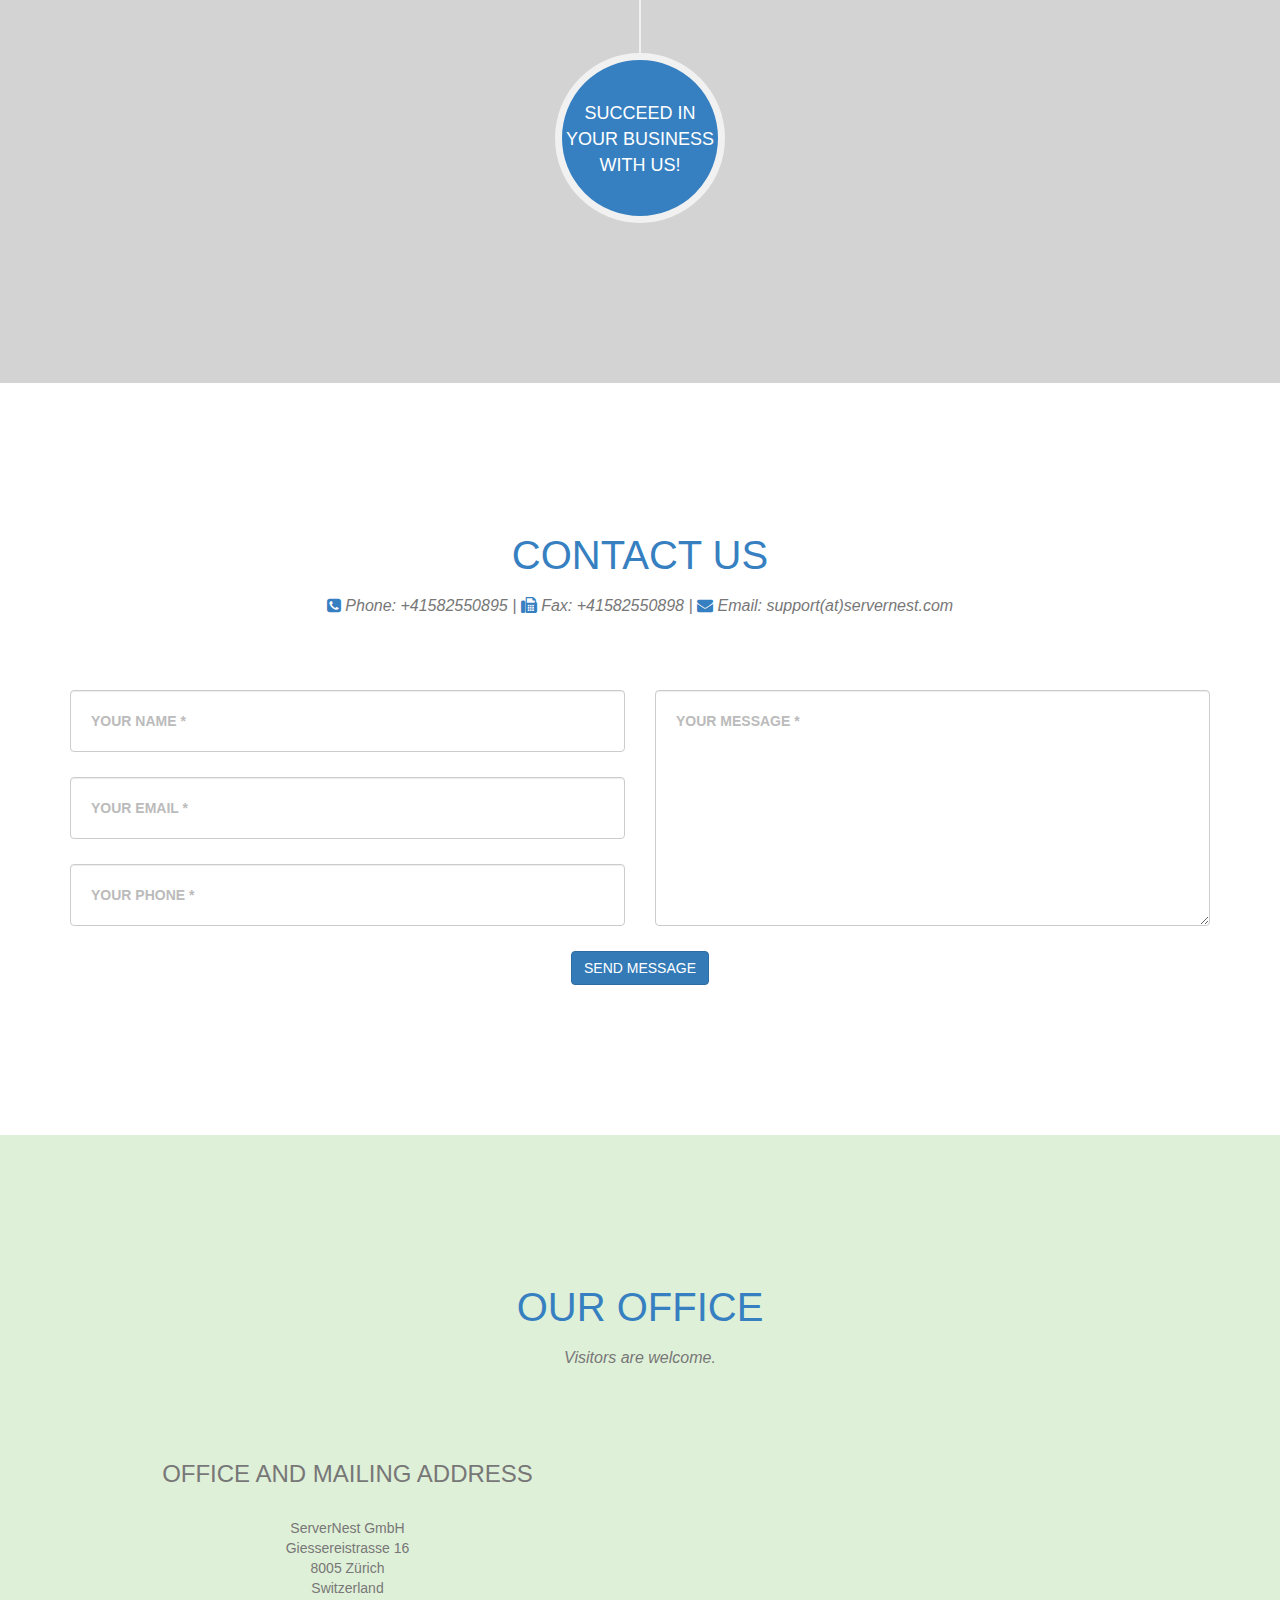
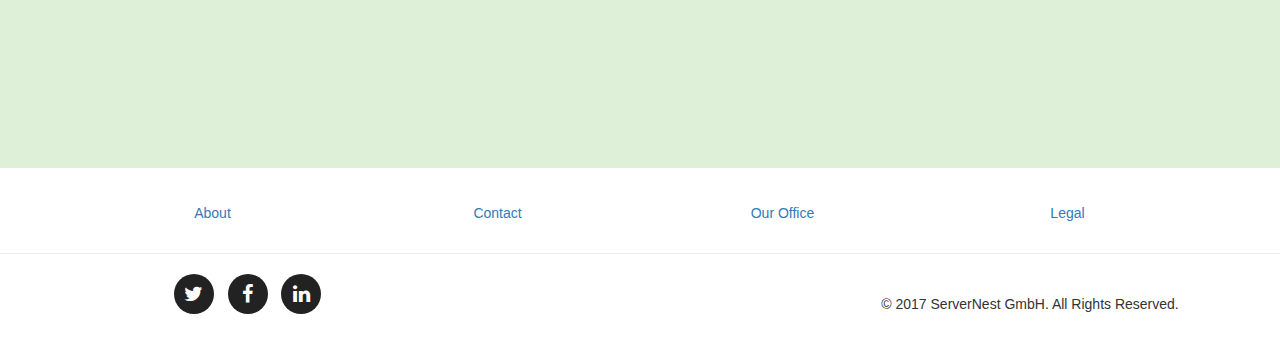
==== commit d54b38ff: "first commit" ====
--- a/about.html
+++ b/about.html
@@ -211,7 +211,7 @@
             <ul class="timeline">
               <li>
                 <div class="timeline-image">
-                  <img class="img-circle img-responsive" src="assets/img/a-new-beginning.png" alt="">
+                  <img class="img-circle img-responsive" src="assets/images/a-new-beginning.png" alt="">
                 </div>
                 <div class="timeline-panel">
                   <div class="timeline-heading">
@@ -229,7 +229,7 @@
               </li>
               <li class="timeline-inverted">
                 <div class="timeline-image">
-                  <img class="img-circle img-responsive" src="assets/img/airplane-take-off-at-sunset-hd-wallpaper.png" alt="">
+                  <img class="img-circle img-responsive" src="assets/images/airplane-take-off-at-sunset-hd-wallpaper.png" alt="">
                 </div>
                 <div class="timeline-panel">
                   <div class="timeline-heading">
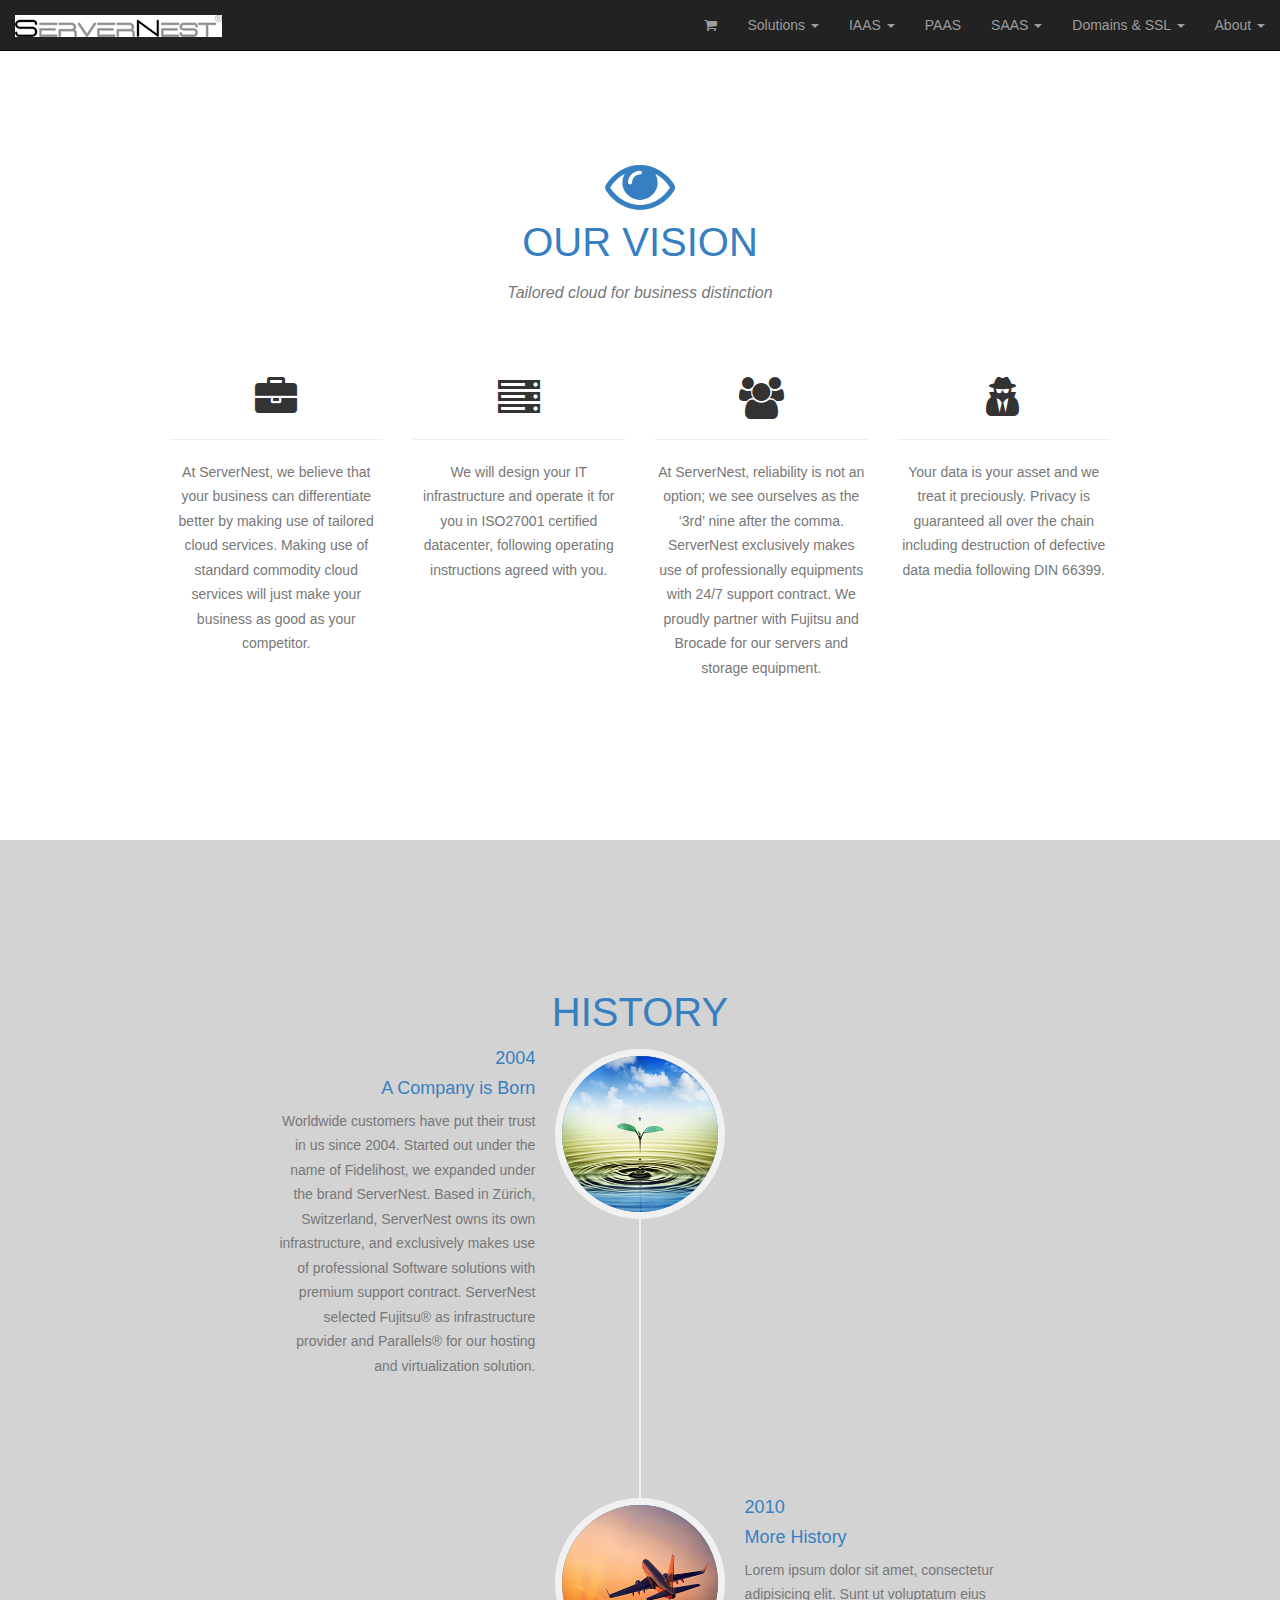
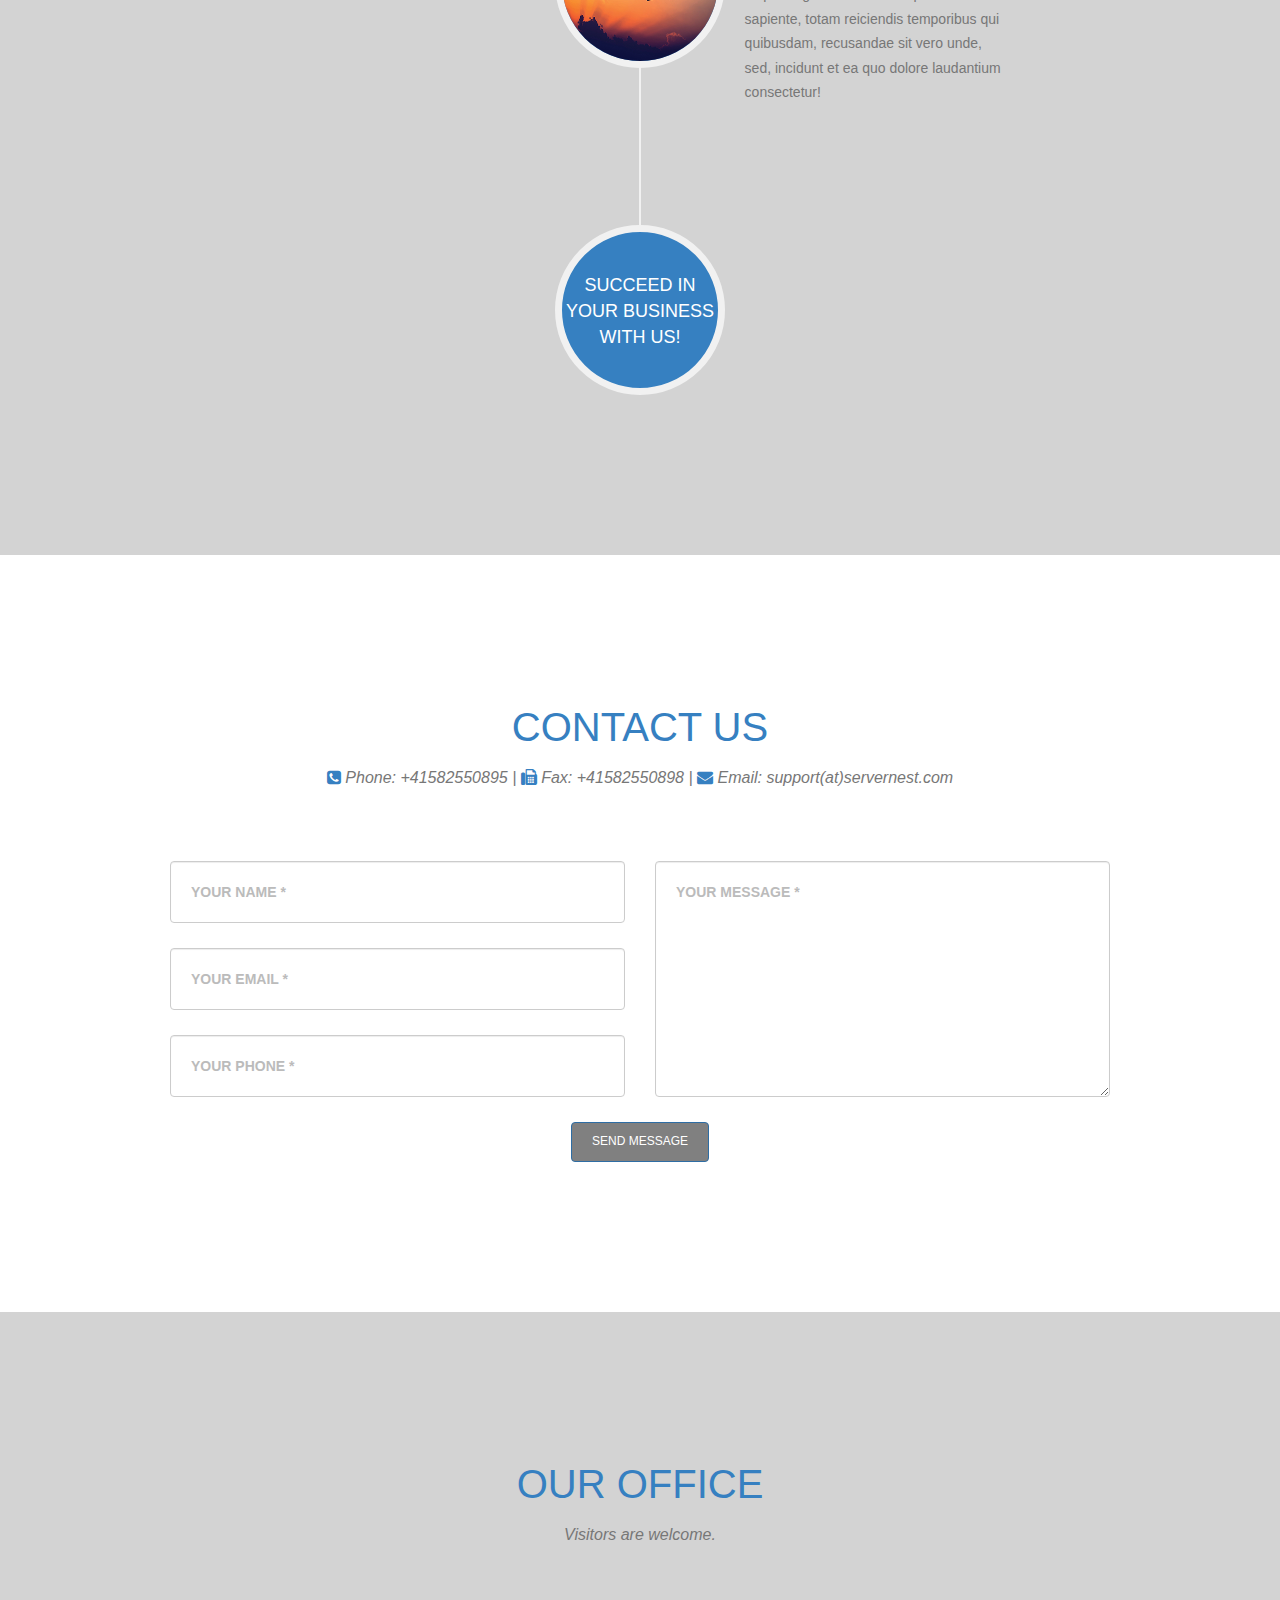
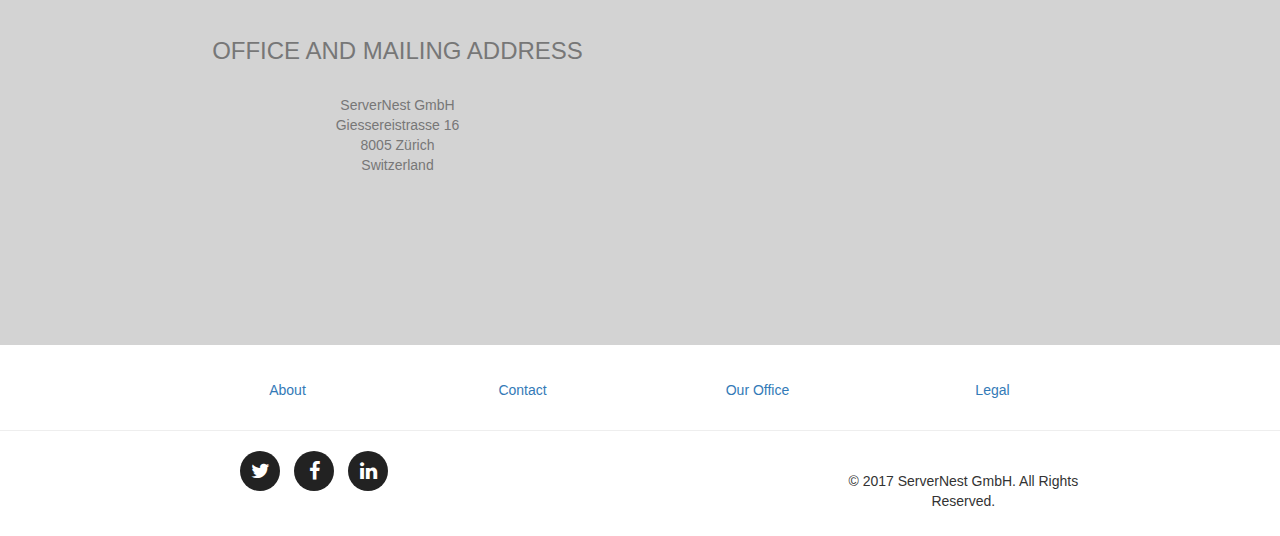
==== commit a5bdebfc: "added video as header and changed colors" ====
--- a/about.html
+++ b/about.html
@@ -4,6 +4,7 @@
 <head>
   <title>Datacenter Switzerland</title>
   <meta charset="utf-8">
+  <meta name="viewport" content="width=device-width, initial-scale=1, maximum-scale=1">  
   <link rel="stylesheet" type="text/css" href="assets/css/style.css">
   <link rel="stylesheet" type="text/css" href="assets/css/boot.css">
   <link rel="stylesheet" type="text/css" href="assets/css/bootstrap.min.css">
@@ -31,7 +32,7 @@
                 <span class="icon-bar"></span>
                 <span class="icon-bar"></span>
               </button>
-              <a class="navbar-brand page-scroll" href="index.html#page-top">ServerNest</a>
+              <a class="navbar-brand page-scroll" href="index.html#page-top"><img src="assets/images/ServerNest_Logo_15mm.jpg" alt="ServerNest"></a>
             </div>
             <div class="collapse navbar-collapse" id="bs-example-navbar-collapse-1">
               <ul class="nav navbar-nav navbar-right">
@@ -301,7 +302,7 @@
       </div>
     </section>
     <!-- ===== Our Office ===== -->
-  <section id="office" class="bg-success">
+  <section id="office" class="grey-bkgr">
       <div class="container">
         <div class="row">
           <div class="col-lg-12 text-center">
--- a/assets/css/custom.css
+++ b/assets/css/custom.css
@@ -15,4 +15,94 @@
     z-index: 100;
     color: white;
     text-shadow: 2px 2px 4px #000000;
-}+}
+
+*{
+    box-sizing: border-box;
+  }
+  
+
+  
+  .v-header{
+    height:100vh;
+    display:flex;
+    align-items:center;
+    color:white;
+  }
+  
+  .container{
+    max-width:960px;
+    padding-left:1rem;
+    padding-right:1rem;
+    margin:auto;
+    text-align:center;
+  }
+  
+  .fullscreen-video-wrap{
+    position:absolute;
+    top:0;
+    left:0;
+    width:100%;
+    height:100vh;
+    overflow:hidden;
+  }
+  
+  .fullscreen-video-wrap video{
+    min-height:100%;
+    min-width:100%;
+  }
+  
+  .header-overlay{
+    height:100vh;
+    position: absolute;
+    top:0;
+    left:0;
+    width:100vw;
+    z-index:1;
+    background:#225470;
+    opacity:0.35;
+  }
+  
+  .header-content{
+    z-index:2;
+  }
+  
+  .header-content h1{
+    font-size:50px;
+    margin-bottom:0;
+    text-shadow: 1px 1px #000;
+  }
+  
+  .header-content h2{
+    text-shadow: 1px 1px #000;
+  }
+  
+  .header-content p{
+    font-size:1.5rem;
+    display:block;
+    padding-bottom:2rem;
+  }
+  
+  .btn{
+    background: grey;
+    color:#fff;
+    font-size:1.2rem;
+    padding: 1rem 2rem;
+    text-decoration: none;
+  }
+  
+  .section{
+    padding:20px 0;
+  }
+  
+  .section-b{
+    background:#333;
+    color:#fff;
+  }
+  
+  @media(max-width:960px){
+    .container{
+      padding-right:3rem;
+      padding-left:3rem;
+    }
+  }